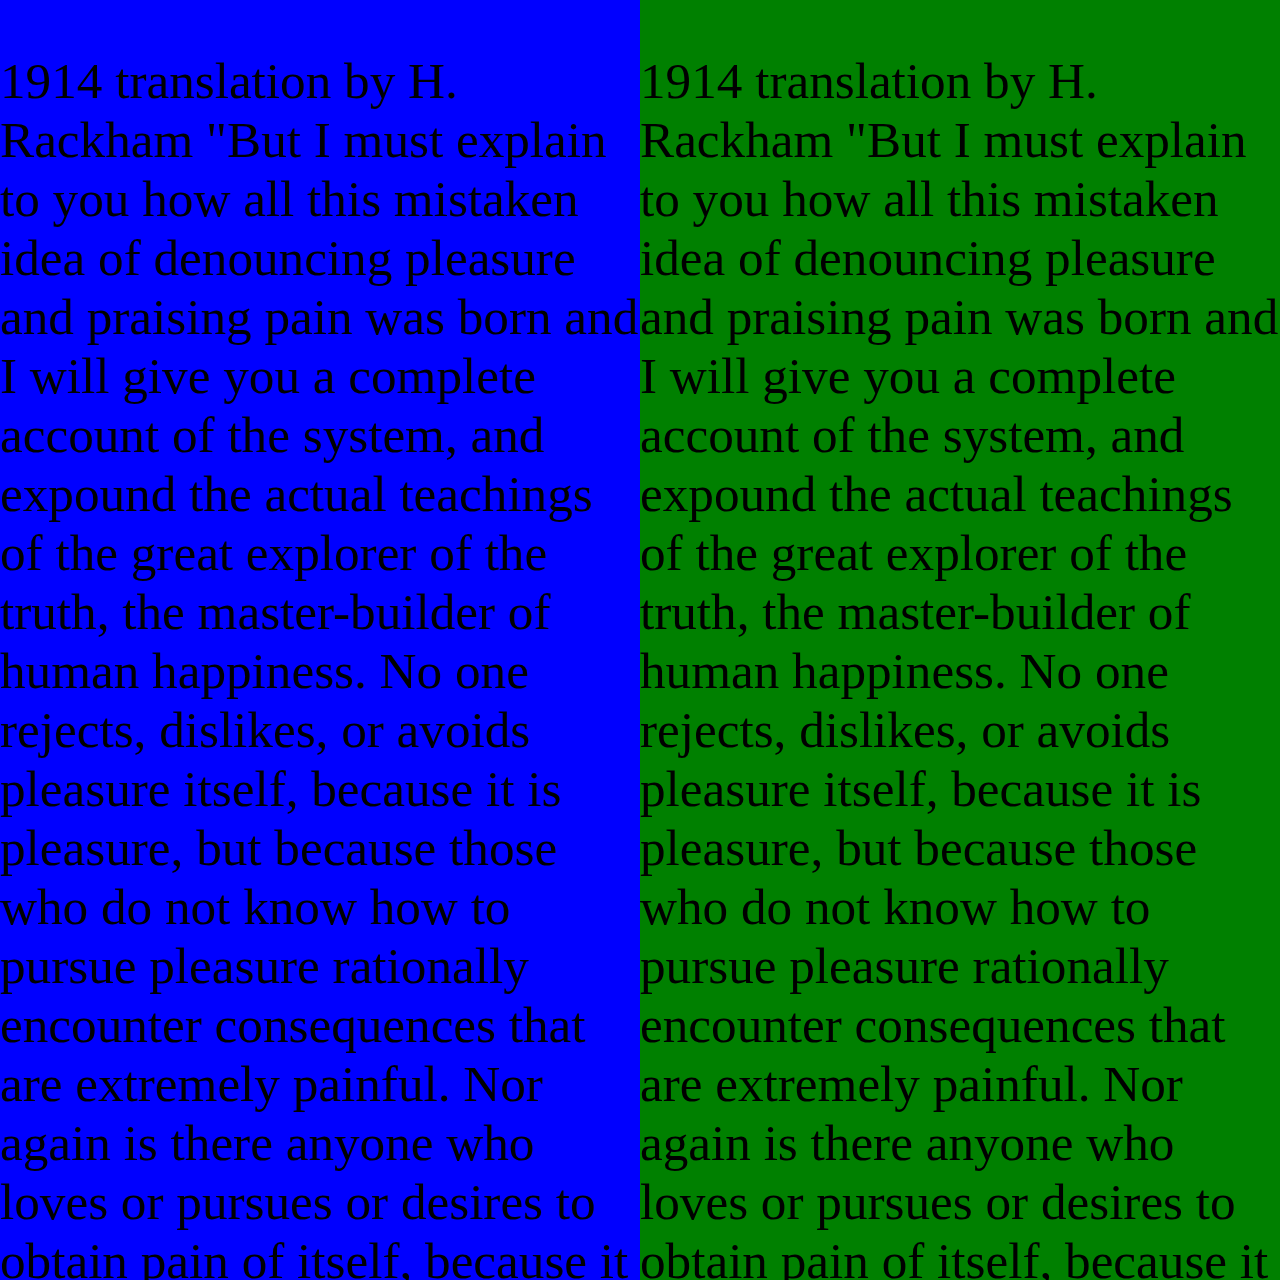
==== home.html @ cd8f76a5 "lil" ====
<!DOCTYPE html>
<html>
<head>

	<title>Theo's Updates</title>
	<link rel="stylesheet" href="updates.css">

	<meta name="viewport" content="width=device-width, initial-scale=1.0, user-scalable=no">

</head>

<div class="container">

<div class="left">
	
<p>1914 translation by H. Rackham
"But I must explain to you how all this mistaken idea of denouncing pleasure and praising pain was born and I will give you a complete account of the system, and expound the actual teachings of the great explorer of the truth, the master-builder of human happiness. No one rejects, dislikes, or avoids pleasure itself, because it is pleasure, but because those who do not know how to pursue pleasure rationally encounter consequences that are extremely painful. Nor again is there anyone who loves or pursues or desires to obtain pain of itself, because it is pain, but because occasionally circumstances occur in which toil and pain can procure him some great pleasure. To take a trivial example, which of us ever undertakes laborious physical exercise, except to obtain some advantage from it? But who has any right to find fault with a man who chooses to enjoy a pleasure that has no annoying consequences, or one who avoids a pain that produces no resultant pleasure?"

Section 1.10.33 of "de Finibus Bonorum et Malorum", written by Cicero in 45 BC
"At vero eos et accusamus et iusto odio dignissimos ducimus qui blanditiis praesentium voluptatum deleniti atque corrupti quos dolores et quas molestias excepturi sint occaecati cupiditate non provident, similique sunt in culpa qui officia deserunt mollitia animi, id est laborum et dolorum fuga. Et harum quidem rerum facilis est et expedita distinctio. Nam libero tempore, cum soluta nobis est eligendi optio cumque nihil impedit quo minus id quod maxime placeat facere possimus, omnis voluptas assumenda est, omnis dolor repellendus. Temporibus autem quibusdam et aut officiis debitis aut rerum necessitatibus saepe eveniet ut et voluptates repudiandae sint et molestiae non recusandae. Itaque earum rerum hic tenetur a sapiente delectus, ut aut reiciendis voluptatibus maiores alias consequatur aut perferendis doloribus asperiores repellat."

1914 translation by H. Rackham
"On the other hand, we denounce with righteous indignation and dislike men who are so beguiled and demoralized by the charms of pleasure of the moment, so blinded by desire, that they cannot foresee the pain and trouble that are bound to ensue; and equal blame belongs to those who fail in their duty through weakness of will, which is the same as saying through shrinking from toil and pain. These cases are perfectly simple and easy to distinguish. In a free hour, when our power of choice is untrammelled and when nothing prevents our being able to do what we like best, every pleasure is to be welcomed and every pain avoided. But in certain circumstances and owing to the claims of duty or the obligations of business it will frequently occur that pleasures have to be repudiated and annoyances accepted. The wise man therefore always holds in these matters to this principle of selection: he rejects pleasures to secure other greater pleasures, or else he endures pains to avoid worse pains."</p>


</div>




<div class="right">
<p>1914 translation by H. Rackham
"But I must explain to you how all this mistaken idea of denouncing pleasure and praising pain was born and I will give you a complete account of the system, and expound the actual teachings of the great explorer of the truth, the master-builder of human happiness. No one rejects, dislikes, or avoids pleasure itself, because it is pleasure, but because those who do not know how to pursue pleasure rationally encounter consequences that are extremely painful. Nor again is there anyone who loves or pursues or desires to obtain pain of itself, because it is pain, but because occasionally circumstances occur in which toil and pain can procure him some great pleasure. To take a trivial example, which of us ever undertakes laborious physical exercise, except to obtain some advantage from it? But who has any right to find fault with a man who chooses to enjoy a pleasure that has no annoying consequences, or one who avoids a pain that produces no resultant pleasure?"

Section 1.10.33 of "de Finibus Bonorum et Malorum", written by Cicero in 45 BC
"At vero eos et accusamus et iusto odio dignissimos ducimus qui blanditiis praesentium voluptatum deleniti atque corrupti quos dolores et quas molestias excepturi sint occaecati cupiditate non provident, similique sunt in culpa qui officia deserunt mollitia animi, id est laborum et dolorum fuga. Et harum quidem rerum facilis est et expedita distinctio. Nam libero tempore, cum soluta nobis est eligendi optio cumque nihil impedit quo minus id quod maxime placeat facere possimus, omnis voluptas assumenda est, omnis dolor repellendus. Temporibus autem quibusdam et aut officiis debitis aut rerum necessitatibus saepe eveniet ut et voluptates repudiandae sint et molestiae non recusandae. Itaque earum rerum hic tenetur a sapiente delectus, ut aut reiciendis voluptatibus maiores alias consequatur aut perferendis doloribus asperiores repellat."

1914 translation by H. Rackham
"On the other hand, we denounce with righteous indignation and dislike men who are so beguiled and demoralized by the charms of pleasure of the moment, so blinded by desire, that they cannot foresee the pain and trouble that are bound to ensue; and equal blame belongs to those who fail in their duty through weakness of will, which is the same as saying through shrinking from toil and pain. These cases are perfectly simple and easy to distinguish. In a free hour, when our power of choice is untrammelled and when nothing prevents our being able to do what we like best, every pleasure is to be welcomed and every pain avoided. But in certain circumstances and owing to the claims of duty or the obligations of business it will frequently occur that pleasures have to be repudiated and annoyances accepted. The wise man therefore always holds in these matters to this principle of selection: he rejects pleasures to secure other greater pleasures, or else he endures pains to avoid worse pains."</p>



</div>


</div>




</body>
</html>
---- updates.css ----
body{
	margin:0px;
	padding:0px;

	overflow-y: none;
}

p{
	font-size: 4vw;
}

.whole{
	display: flex;

	padding-bottom: 0px;
	margin-bottom: 0px;
}

.leftScroll{

	width:50%;
	height: 99vh;

	padding:3vw;
	padding-bottom:0px;

	/*background-color: lightgrey;*/

	overflow-y: scroll;

	text-align: center;

}

.gallery{
}

.gallery img{
	width:100%;

	text-align: center;

	padding-top: 4vw;
	padding-bottom: 4vw;
}


.rightScroll{

	width:50%;
	height: 99vh;

	padding:3vw;
	padding-bottom:0px;

	/*background-color: grey;*/

	overflow-y: scroll;

	text-align: center;
	
}

.bottom{
	height: 20vh;
}





.container{
	height: 100%;
}


.left {
    width: 50%;
    height: 100vw;
    float: left;
    background-color: blue;

    overflow-y: scroll;
}
.right {
    width: 50%;
    height: 100vw;
    float: left;
    background-color: green;

    overflow-y: scroll;
}
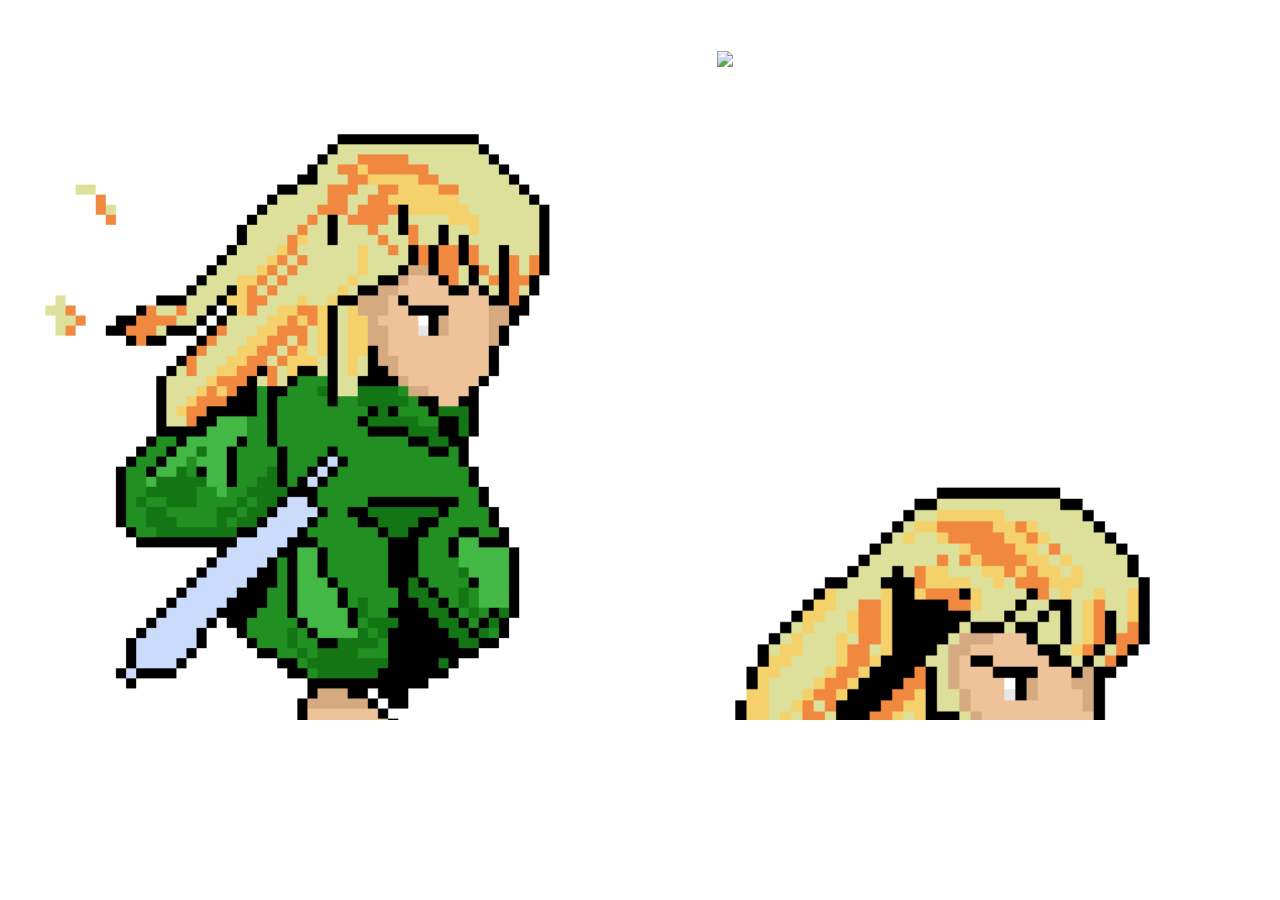
==== commit fdc8dda0: "lil" ====
--- a/home.html
+++ b/home.html
@@ -8,45 +8,44 @@
 	<meta name="viewport" content="width=device-width, initial-scale=1.0, user-scalable=no">
 
 </head>
+<body>
 
-<div class="container">
+	<div class="main">
 
-<div class="left">
-	
-<p>1914 translation by H. Rackham
-"But I must explain to you how all this mistaken idea of denouncing pleasure and praising pain was born and I will give you a complete account of the system, and expound the actual teachings of the great explorer of the truth, the master-builder of human happiness. No one rejects, dislikes, or avoids pleasure itself, because it is pleasure, but because those who do not know how to pursue pleasure rationally encounter consequences that are extremely painful. Nor again is there anyone who loves or pursues or desires to obtain pain of itself, because it is pain, but because occasionally circumstances occur in which toil and pain can procure him some great pleasure. To take a trivial example, which of us ever undertakes laborious physical exercise, except to obtain some advantage from it? But who has any right to find fault with a man who chooses to enjoy a pleasure that has no annoying consequences, or one who avoids a pain that produces no resultant pleasure?"
+	<div class="left">
 
-Section 1.10.33 of "de Finibus Bonorum et Malorum", written by Cicero in 45 BC
-"At vero eos et accusamus et iusto odio dignissimos ducimus qui blanditiis praesentium voluptatum deleniti atque corrupti quos dolores et quas molestias excepturi sint occaecati cupiditate non provident, similique sunt in culpa qui officia deserunt mollitia animi, id est laborum et dolorum fuga. Et harum quidem rerum facilis est et expedita distinctio. Nam libero tempore, cum soluta nobis est eligendi optio cumque nihil impedit quo minus id quod maxime placeat facere possimus, omnis voluptas assumenda est, omnis dolor repellendus. Temporibus autem quibusdam et aut officiis debitis aut rerum necessitatibus saepe eveniet ut et voluptates repudiandae sint et molestiae non recusandae. Itaque earum rerum hic tenetur a sapiente delectus, ut aut reiciendis voluptatibus maiores alias consequatur aut perferendis doloribus asperiores repellat."
+			<img src="images/sprite/walkSm.gif">
 
-1914 translation by H. Rackham
-"On the other hand, we denounce with righteous indignation and dislike men who are so beguiled and demoralized by the charms of pleasure of the moment, so blinded by desire, that they cannot foresee the pain and trouble that are bound to ensue; and equal blame belongs to those who fail in their duty through weakness of will, which is the same as saying through shrinking from toil and pain. These cases are perfectly simple and easy to distinguish. In a free hour, when our power of choice is untrammelled and when nothing prevents our being able to do what we like best, every pleasure is to be welcomed and every pain avoided. But in certain circumstances and owing to the claims of duty or the obligations of business it will frequently occur that pleasures have to be repudiated and annoyances accepted. The wise man therefore always holds in these matters to this principle of selection: he rejects pleasures to secure other greater pleasures, or else he endures pains to avoid worse pains."</p>
+			<img src="images/appleGaming/AGzelda.png">
+
+			<img src="images/microblogging.png">
+
+			<img src="images/controlMSFS2.png" style="width:73%;">
+
+			<img src="images/eatsAR.png">			
+
+			<img src="images/appleGaming/AGacnh.png">
+
+	</div>
+
+
+
+	<div class="right">
+
+			<img src="images/turf.png" style="width:76%;">
+
+			<img src="images/sprite/jumpSm.gif">
+
+			<img src="images/inkBleedName.png">
+
+			<img src="images/cyberpunkMounted.gif">
+
+			<img src="images/signalsiPhone.png" style="width:76%;">
+
+	</div>
 
 
 </div>
 
-
-
-
-<div class="right">
-<p>1914 translation by H. Rackham
-"But I must explain to you how all this mistaken idea of denouncing pleasure and praising pain was born and I will give you a complete account of the system, and expound the actual teachings of the great explorer of the truth, the master-builder of human happiness. No one rejects, dislikes, or avoids pleasure itself, because it is pleasure, but because those who do not know how to pursue pleasure rationally encounter consequences that are extremely painful. Nor again is there anyone who loves or pursues or desires to obtain pain of itself, because it is pain, but because occasionally circumstances occur in which toil and pain can procure him some great pleasure. To take a trivial example, which of us ever undertakes laborious physical exercise, except to obtain some advantage from it? But who has any right to find fault with a man who chooses to enjoy a pleasure that has no annoying consequences, or one who avoids a pain that produces no resultant pleasure?"
-
-Section 1.10.33 of "de Finibus Bonorum et Malorum", written by Cicero in 45 BC
-"At vero eos et accusamus et iusto odio dignissimos ducimus qui blanditiis praesentium voluptatum deleniti atque corrupti quos dolores et quas molestias excepturi sint occaecati cupiditate non provident, similique sunt in culpa qui officia deserunt mollitia animi, id est laborum et dolorum fuga. Et harum quidem rerum facilis est et expedita distinctio. Nam libero tempore, cum soluta nobis est eligendi optio cumque nihil impedit quo minus id quod maxime placeat facere possimus, omnis voluptas assumenda est, omnis dolor repellendus. Temporibus autem quibusdam et aut officiis debitis aut rerum necessitatibus saepe eveniet ut et voluptates repudiandae sint et molestiae non recusandae. Itaque earum rerum hic tenetur a sapiente delectus, ut aut reiciendis voluptatibus maiores alias consequatur aut perferendis doloribus asperiores repellat."
-
-1914 translation by H. Rackham
-"On the other hand, we denounce with righteous indignation and dislike men who are so beguiled and demoralized by the charms of pleasure of the moment, so blinded by desire, that they cannot foresee the pain and trouble that are bound to ensue; and equal blame belongs to those who fail in their duty through weakness of will, which is the same as saying through shrinking from toil and pain. These cases are perfectly simple and easy to distinguish. In a free hour, when our power of choice is untrammelled and when nothing prevents our being able to do what we like best, every pleasure is to be welcomed and every pain avoided. But in certain circumstances and owing to the claims of duty or the obligations of business it will frequently occur that pleasures have to be repudiated and annoyances accepted. The wise man therefore always holds in these matters to this principle of selection: he rejects pleasures to secure other greater pleasures, or else he endures pains to avoid worse pains."</p>
-
-
-
-</div>
-
-
-</div>
-
-
-
-
 </body>
 </html>--- a/updates.css
+++ b/updates.css
@@ -7,6 +7,7 @@
 
 p{
 	font-size: 4vw;
+	margin:0px;
 }
 
 .whole{
@@ -14,6 +15,11 @@
 
 	padding-bottom: 0px;
 	margin-bottom: 0px;
+
+	height: 80vh;
+	overflow-y: hidden;
+
+	position:fixed;
 }
 
 .leftScroll{
@@ -24,7 +30,7 @@
 	padding:3vw;
 	padding-bottom:0px;
 
-	/*background-color: lightgrey;*/
+	background-color: white;
 
 	overflow-y: scroll;
 
@@ -74,23 +80,70 @@
 }
 
 
-.left {
-    width: 50%;
-    height: 100vw;
-    float: left;
-    background-color: blue;
 
-    overflow-y: scroll;
+
+.main{
+	display: flex;
+
+	padding-bottom: 0px;
+	margin-bottom: 0px;
+
+	height: 80vh;
 }
-.right {
-    width: 50%;
-    height: 100vw;
-    float: left;
-    background-color: green;
 
-    overflow-y: scroll;
+
+.left{
+	background-color: white;
+
+	display: flex;
+	flex-direction: column;
+
+	width:50vw;
+	text-align: center;
+
+	overflow-y: scroll;
+}
+
+.left img{
+
+	width:100%;
+
+	text-align: center;
+
+	padding-top: 4vw;
+	padding-bottom: 4vw;
+
+	align-self: center;
 }
 
 
 
 
+
+.right{
+	background-color: white;
+
+	display: flex;
+	flex-direction: column;
+
+	width:50vw;
+	text-align: center;
+
+	overflow-y: scroll;
+}
+
+.right img{
+
+	width:100%;
+
+	text-align: center;
+
+	padding-top: 4vw;
+	padding-bottom: 4vw;
+
+	align-self: center;
+}
+
+
+
+
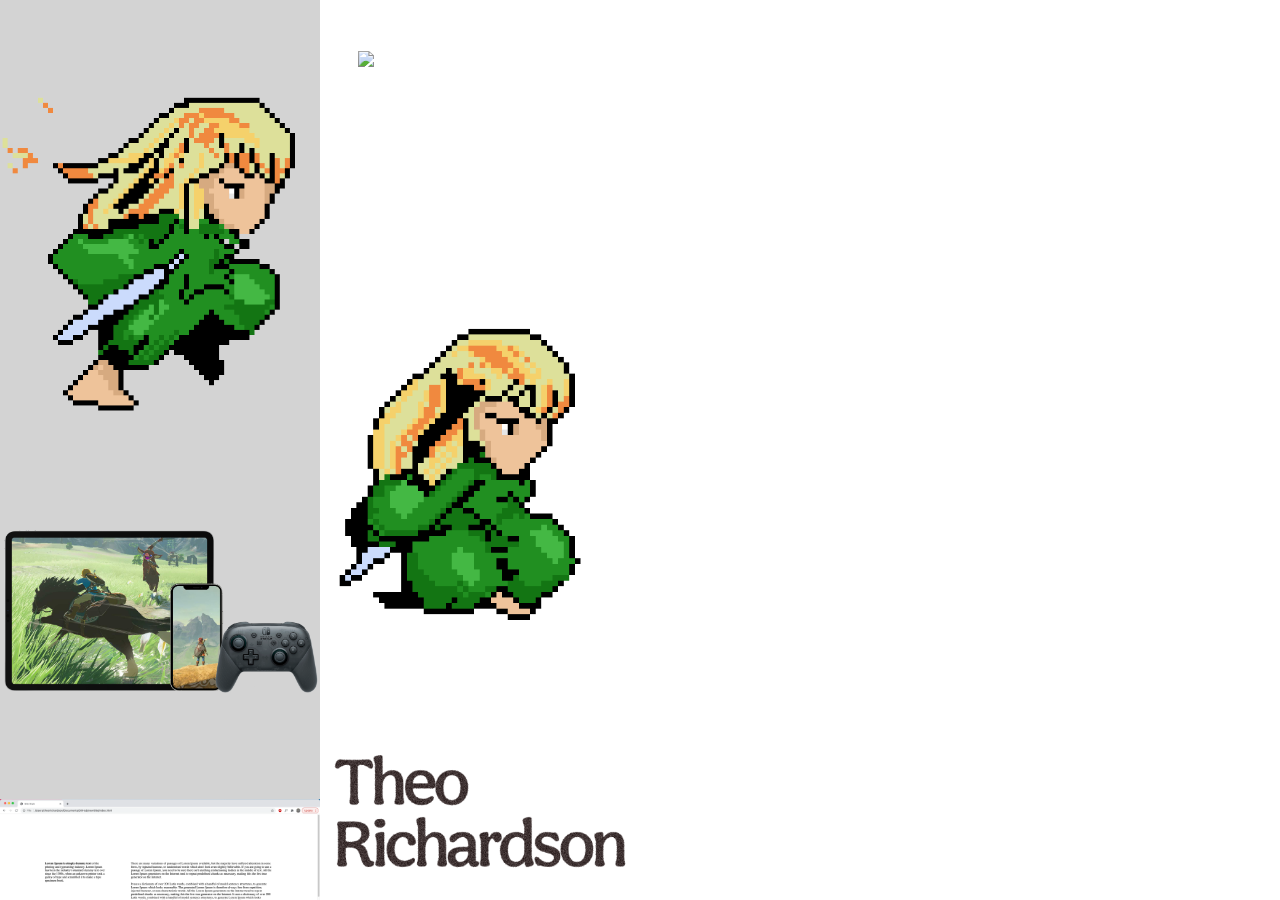
==== commit 6a554f39: "lil" ====
--- a/home.html
+++ b/home.html
@@ -26,6 +26,8 @@
 
 			<img src="images/appleGaming/AGacnh.png">
 
+			<img src="images/controlMSFS2.png" style="width:73%;">
+
 	</div>
 
 
@@ -44,6 +46,10 @@
 
 	</div>
 
+	<div class="desktopRight">
+
+	</div>
+
 
 </div>
 
--- a/updates.css
+++ b/updates.css
@@ -82,18 +82,30 @@
 
 
 
+
+
+
+
+
+
+
+
+
 .main{
 	display: flex;
 
 	padding-bottom: 0px;
 	margin-bottom: 0px;
 
-	height: 80vh;
+	height: 100%;
+	width:50%;
+
+	position: absolute;
 }
 
 
 .left{
-	background-color: white;
+	background-color: lightgrey;
 
 	display: flex;
 	flex-direction: column;
@@ -147,3 +159,87 @@
 
 
 
+
+
+@media screen and (max-width: 1200px){
+
+
+
+.main{
+	display: flex;
+
+	padding-bottom: 0px;
+	margin-bottom: 0px;
+
+	height: 100%;
+	width:100%;
+
+	position: absolute;
+}
+
+
+.left{
+	background-color: lightgrey;
+
+	display: flex;
+	flex-direction: column;
+
+	width:50vw;
+	text-align: center;
+
+	overflow-y: scroll;
+}
+
+.left img{
+
+	width:100%;
+
+	text-align: center;
+
+	padding-top: 4vw;
+	padding-bottom: 4vw;
+
+	align-self: center;
+}
+
+
+
+
+
+.right{
+	background-color: white;
+
+	display: flex;
+	flex-direction: column;
+
+	width:50vw;
+	text-align: center;
+
+	overflow-y: scroll;
+}
+
+.right img{
+
+	width:100%;
+
+	text-align: center;
+
+	padding-top: 4vw;
+	padding-bottom: 4vw;
+
+	align-self: center;
+}
+
+.desktopRight{
+	display: none;
+}
+
+
+
+
+
+}
+
+
+
+
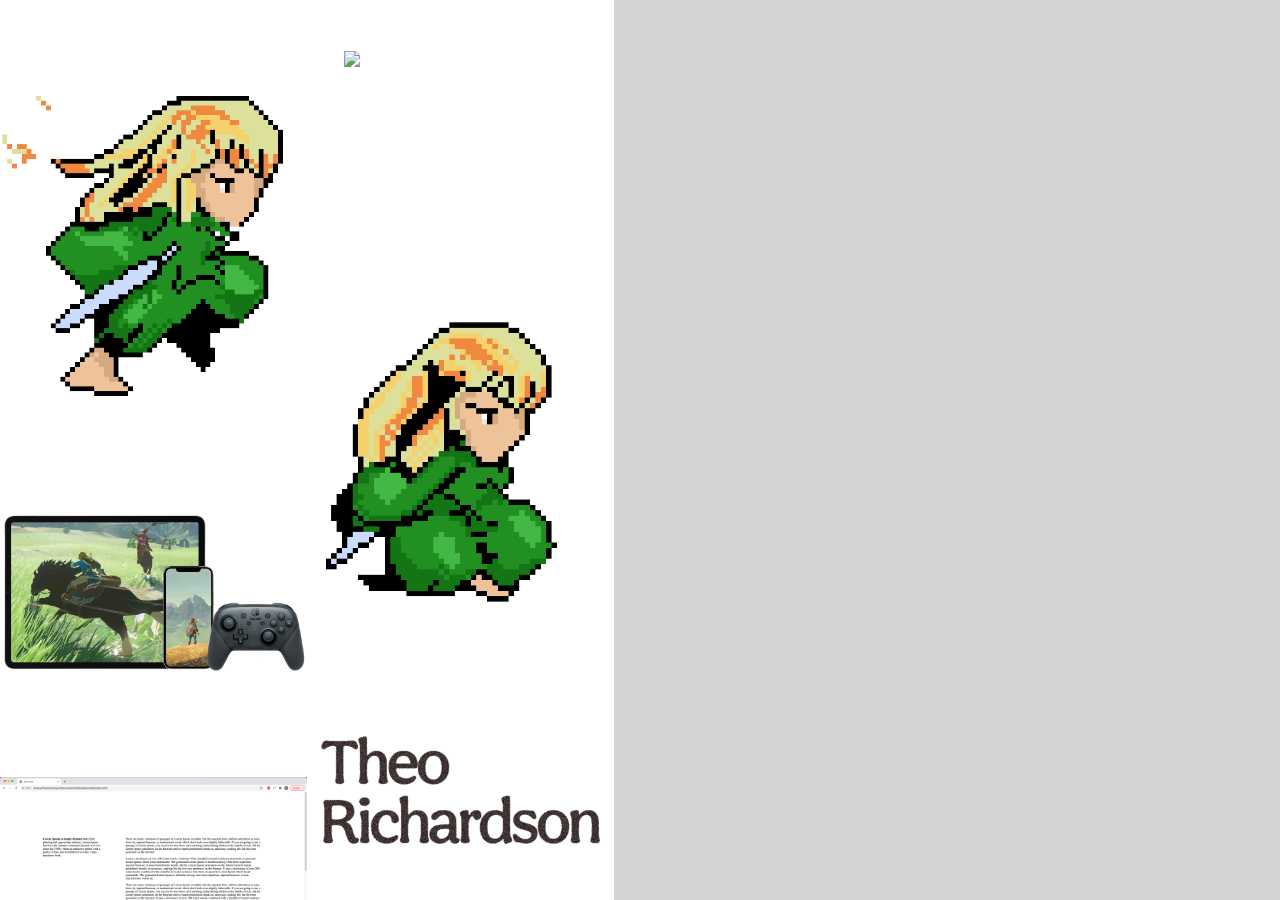
==== commit ca27a18b: "lil" ====
--- a/home.html
+++ b/home.html
@@ -47,6 +47,7 @@
 	</div>
 
 	<div class="desktopRight">
+		<!--<p><h1>Theo Richardson</h1> is a Toronto-based designer.</p>-->
 
 	</div>
 
--- a/updates.css
+++ b/updates.css
@@ -98,62 +98,73 @@
 	margin-bottom: 0px;
 
 	height: 100%;
+	width:100%;
+
+	position: fixed;
+}
+
+
+.left{
+	background-color: white;
+
+	display: flex;
+	flex-direction: column;
+
+	width:25vw;
+	text-align: center;
+
+	overflow-y: scroll;
+}
+
+.left img{
+
+	width:100%;
+
+	text-align: center;
+
+	padding-top: 4vw;
+	padding-bottom: 4vw;
+
+	align-self: center;
+}
+
+
+
+
+
+.right{
+	background-color: white;
+
+	display: flex;
+	flex-direction: column;
+
+	width:25vw;
+	text-align: center;
+
+	overflow-y: scroll;
+}
+
+.right img{
+
+	width:100%;
+
+	text-align: center;
+
+	padding-top: 4vw;
+	padding-bottom: 4vw;
+
+	align-self: center;
+}
+
+.desktopRight{
 	width:50%;
-
-	position: absolute;
-}
-
-
-.left{
+	height: 100%;
+
 	background-color: lightgrey;
 
-	display: flex;
-	flex-direction: column;
-
-	width:50vw;
-	text-align: center;
-
-	overflow-y: scroll;
-}
-
-.left img{
-
-	width:100%;
-
-	text-align: center;
-
-	padding-top: 4vw;
-	padding-bottom: 4vw;
-
-	align-self: center;
-}
-
-
-
-
-
-.right{
-	background-color: white;
-
-	display: flex;
-	flex-direction: column;
-
-	width:50vw;
-	text-align: center;
-
-	overflow-y: scroll;
-}
-
-.right img{
-
-	width:100%;
-
-	text-align: center;
-
-	padding-top: 4vw;
-	padding-bottom: 4vw;
-
-	align-self: center;
+	padding:2vw;
+
+	text-align: center;
 }
 
 
@@ -179,7 +190,7 @@
 
 
 .left{
-	background-color: lightgrey;
+	background-color: white;
 
 	display: flex;
 	flex-direction: column;
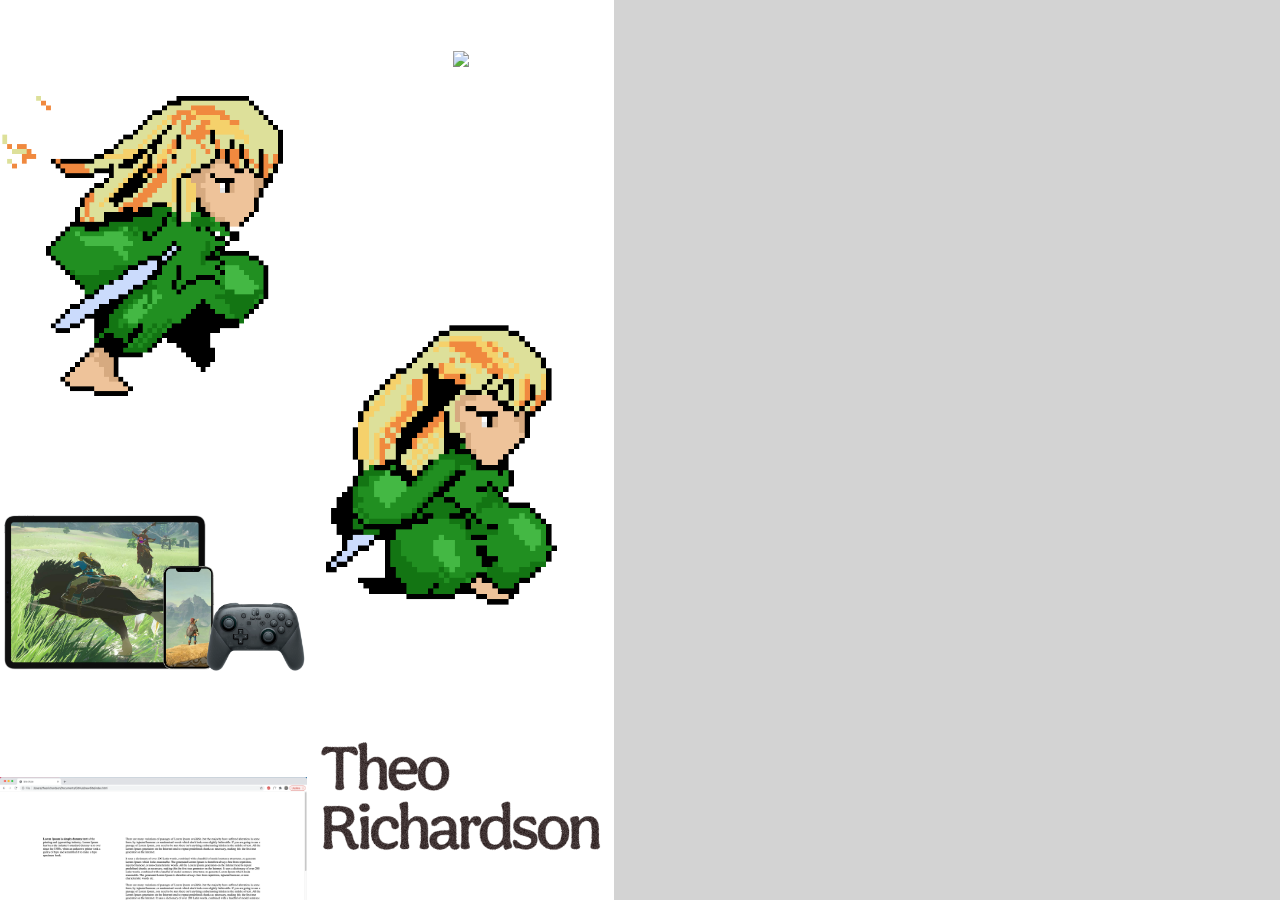
==== commit fda08b48: "lil" ====
--- a/home.html
+++ b/home.html
@@ -10,7 +10,7 @@
 </head>
 <body>
 
-	<div class="main">
+<div class="main">
 
 	<div class="left">
 
@@ -26,17 +26,15 @@
 
 			<img src="images/appleGaming/AGacnh.png">
 
-			<img src="images/controlMSFS2.png" style="width:73%;">
-
 	</div>
 
 
 
 	<div class="right">
 
-			<img src="images/turf.png" style="width:76%;">
+			<button onclick="myFunctionTurf()"><img src="images/turf.png" style="width:76%;"></button>
 
-			<img src="images/sprite/jumpSm.gif">
+			<button onclick="myFunctionSpriteJump()"><img src="images/sprite/jumpSm.gif"></button>
 
 			<img src="images/inkBleedName.png">
 
@@ -46,13 +44,50 @@
 
 	</div>
 
+
 	<div class="desktopRight">
 		<!--<p><h1>Theo Richardson</h1> is a Toronto-based designer.</p>-->
+
+					<div id="turf">
+					TurfOS.
+					</div>
+
+					<div id="spriteJump">
+					Sprite jump.
+					</div>
 
 	</div>
 
 
 </div>
 
+
+
+
+<!--<script>
+function myFunctionTurf() {
+  var x = document.getElementById("turf");
+  if (x.style.display === "none") {
+    x.style.display = "block";
+  } else {
+    x.style.display = "none";
+  }
+}
+
+function myFunctionSpriteJump() {
+  var x = document.getElementById("spriteJump");
+  if (x.style.display === "none") {
+    x.style.display = "block";
+  } else {
+    x.style.display = "none";
+  }
+}
+
+
+</script>-->
+
+
+
+
 </body>
 </html>--- a/updates.css
+++ b/updates.css
@@ -172,6 +172,59 @@
 
 
 
+
+
+
+
+
+
+
+
+#turf {
+display: none;
+  width: 100%;
+  padding: 50px 0;
+  text-align: center;
+  background-color: lightgreen;
+  margin-top: 20px;
+}
+
+#spriteJump {
+display: none;
+  width: 100%;
+  padding: 50px 0;
+  text-align: center;
+  background-color: lightgreen;
+  margin-top: 20px;
+}
+
+#myDiv{
+	height: 100px;
+	width:100px;
+	background-color: red;
+}
+
+button {
+  background-color: white;
+  border: white;
+  color: white;
+  padding: 0px;
+  text-align: center;
+  text-decoration: none;
+  display: inline-block;
+}
+
+button:focus {outline:0;}
+
+
+
+
+
+
+
+
+
+
 @media screen and (max-width: 1200px){
 
 
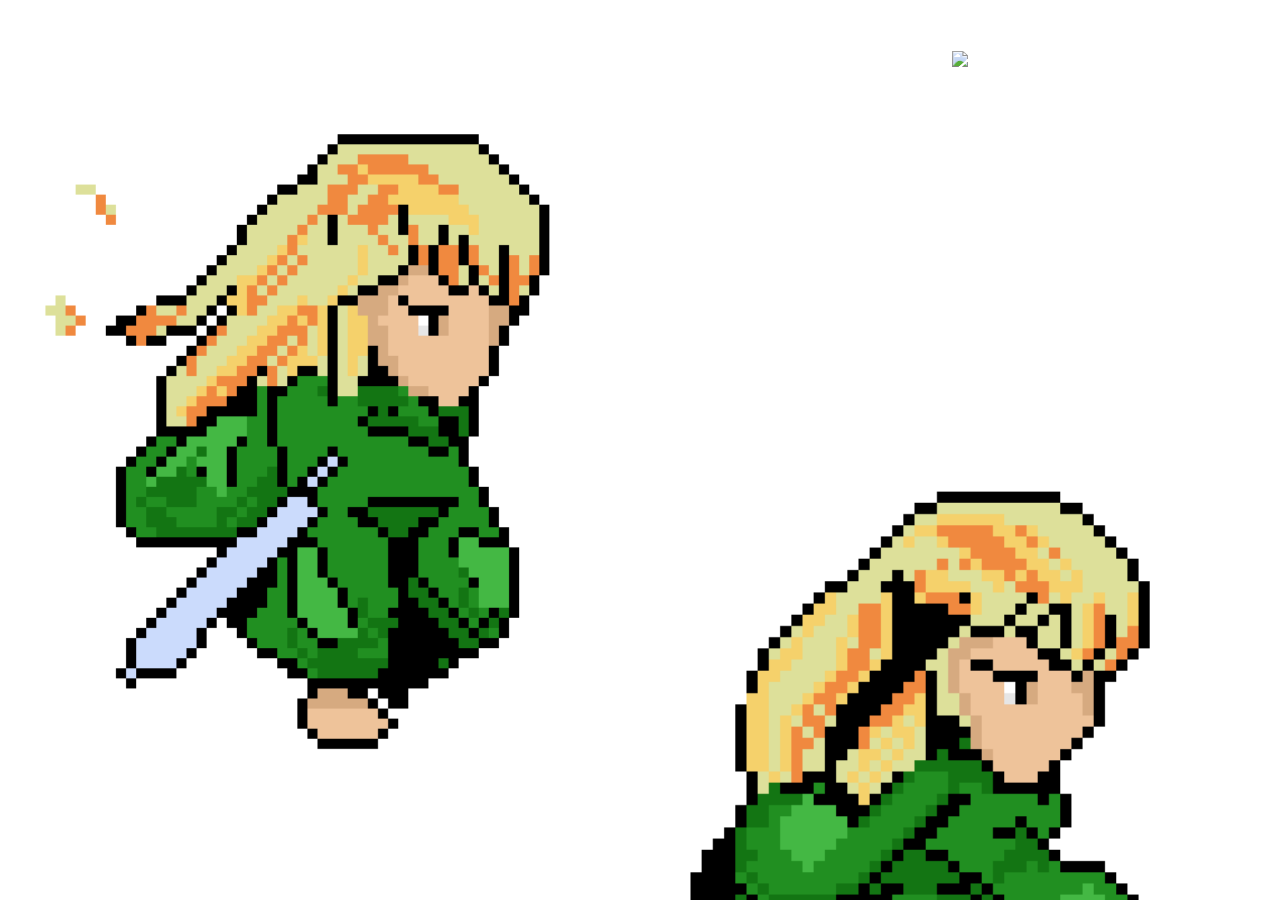
==== commit 7d7fc604: "lil" ====
--- a/home.html
+++ b/home.html
@@ -14,7 +14,7 @@
 
 	<div class="left">
 
-			<img src="images/sprite/walkSm.gif">
+			<a href="sprite.html"><img src="images/sprite/walkSm.gif"></a>
 
 			<img src="images/appleGaming/AGzelda.png">
 
@@ -32,9 +32,11 @@
 
 	<div class="right">
 
-			<button onclick="myFunctionTurf()"><img src="images/turf.png" style="width:76%;"></button>
+			<!--<button onclick="myFunctionTurf()">-->
 
-			<button onclick="myFunctionSpriteJump()"><img src="images/sprite/jumpSm.gif"></button>
+			<a href="turf.html"><img src="images/turf.png" style="width:76%;"></a>
+
+			<a href="sprite.html"><img src="images/sprite/jumpSm.gif"></a>
 
 			<img src="images/inkBleedName.png">
 
--- a/updates.css
+++ b/updates.css
@@ -1,3 +1,5 @@
+@import url("https://use.typekit.net/pgj6oax.css");
+
 body{
 	margin:0px;
 	padding:0px;
@@ -5,9 +7,21 @@
 	overflow-y: none;
 }
 
+h1{
+	font-size: 10vw;
+
+
+	font-family: neue-haas-grotesk-display, sans-serif;
+	font-weight: 800;
+}
+
 p{
-	font-size: 4vw;
+
+	font-size: 5vw;
 	margin:0px;
+
+	font-family: neue-haas-grotesk-display, sans-serif;
+	font-weight: 500;
 }
 
 .whole{
@@ -225,7 +239,7 @@
 
 
 
-@media screen and (max-width: 1200px){
+@media screen and (max-width: 1500px){
 
 
 
@@ -302,8 +316,38 @@
 
 
 
-}
-
-
-
-
+.bigImage{
+	text-align: center;
+
+	padding: 2vw;
+
+	padding-top: 5vh;
+	padding-bottom: 0vw;
+}
+
+.bigImage img{
+	width:80vw;
+	height: 100%;
+}
+
+.description{
+	text-align: left;
+
+
+	padding:8vw;
+	padding-top: 0vw;
+	padding-bottom: 6vh;
+}
+
+
+
+
+
+
+
+
+}
+
+
+
+
